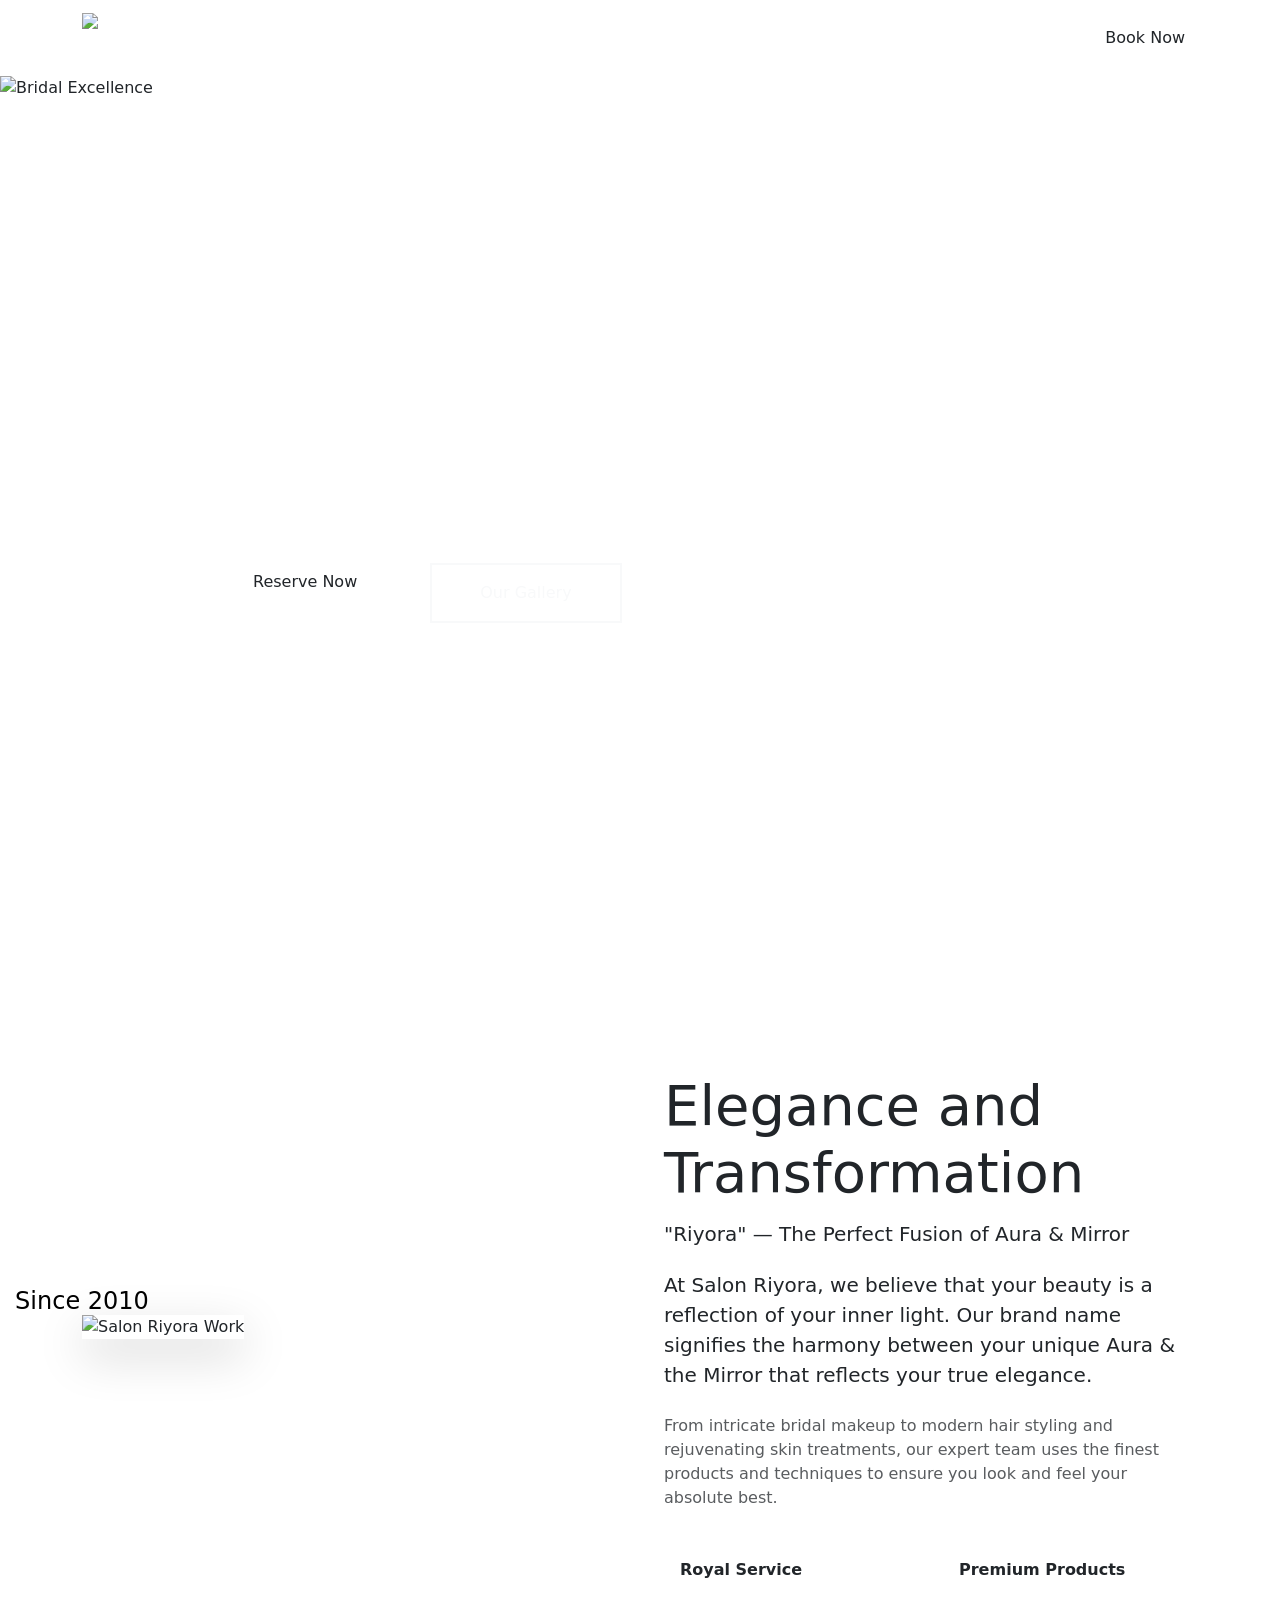
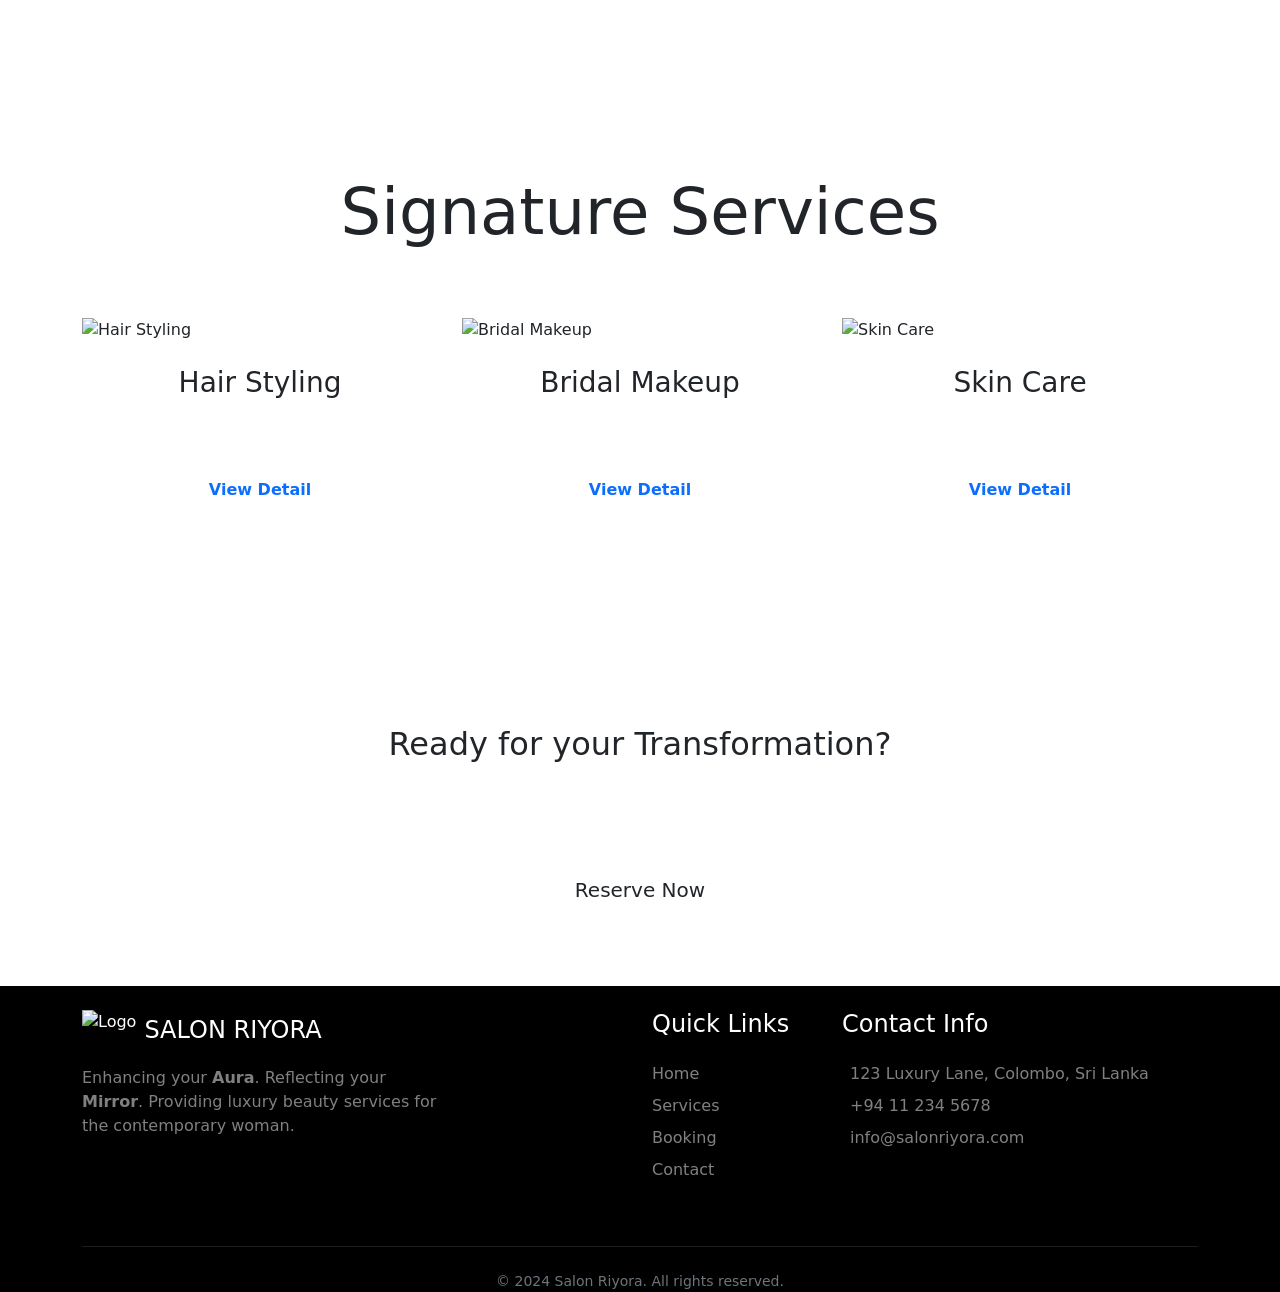
==== index.html @ 5cc39f6b "First commit" ====
<!DOCTYPE html>
<html lang="en">

<head>
    <meta charset="UTF-8">
    <meta name="viewport" content="width=device-width, initial-scale=1.0">
    <title>Salon Riyora | Elegance Meets Your Reflection</title>
    <meta name="description"
        content="Salon Riyora - Luxury beauty salon offering hair styling, bridal makeup, and skin care in a premium black and gold setting.">
    <!-- Bootstrap CSS -->
    <link href="https://cdn.jsdelivr.net/npm/bootstrap@5.3.0/dist/css/bootstrap.min.css" rel="stylesheet">
    <!-- Custom CSS -->
    <link rel="stylesheet" href="css/style.css">
    <!-- Font Awesome -->
    <link rel="stylesheet" href="https://cdnjs.cloudflare.com/ajax/libs/font-awesome/6.0.0/all.min.css">
</head>

<body>

    <!-- Navigation -->
    <nav class="navbar navbar-expand-lg navbar-dark sticky-top">
        <div class="container">
            <a class="navbar-brand d-flex align-items-center" href="index.html">
                <img src="C:\Users\sajan\OneDrive\Desktop\web site\images\logo.jpg" alt="Salon Riyora Logo" height="50" class="me-2">
                <span>SALON RIYORA</span>
            </a>
            <button class="navbar-toggler" type="button" data-bs-toggle="collapse" data-bs-target="#navbarNav">
                <span class="navbar-toggler-icon"></span>
            </button>
            <div class="collapse navbar-collapse" id="navbarNav">
                <ul class="navbar-nav ms-auto">
                    <li class="nav-item"><a class="nav-link active" href="index.html">Home</a></li>
                    <li class="nav-item"><a class="nav-link" href="services.html">Services</a></li>
                    <li class="nav-item"><a class="nav-link" href="booking.html">Booking</a></li>
                    <li class="nav-item"><a class="nav-link" href="contact.html">Contact</a></li>
                </ul>
                <a href="booking.html" class="btn btn-gold ms-lg-3">Book Now</a>
            </div>
        </div>
    </nav>

    <!-- Hero Carousel -->
    <div id="heroCarousel" class="carousel slide carousel-fade" data-bs-ride="carousel">
        <div class="carousel-inner">
            <!-- Slide 1: Bridal -->
            <div class="carousel-item active" style="height: 100vh;">
                <div class="hero-overlay"></div>
                <img src="https://images.unsplash.com/photo-1594463309539-71708849646b?auto=format&fit=crop&w=1600&q=80"
                    class="d-block w-100 h-100 object-fit-cover" alt="Bridal Excellence">
                <div class="carousel-caption d-flex align-items-center h-100">
                    <div class="container hero-content text-start">
                        <h1 class="hero-title">Salon Riyora</h1>
                        <p class="hero-subtitle">The Harmony of Aura & Mirror</p>
                        <p class="lead text-white-50 mb-5 text-uppercase" style="letter-spacing: 5px;">Exquisite Bridal
                            Transformation</p>
                        <div class="d-flex gap-4">
                            <a href="booking.html" class="btn btn-gold px-5">Reserve Now</a>
                            <a href="services.html" class="btn btn-outline-light px-5 py-3 border-2 rounded-0">Our
                                Gallery</a>
                        </div>
                    </div>
                </div>
            </div>
            <!-- Slide 2: Hair -->
            <div class="carousel-item" style="height: 100vh;">
                <div class="hero-overlay"></div>
                <img src="https://images.unsplash.com/photo-1560066984-138dadb4c035?auto=format&fit=crop&w=1600&q=80"
                    class="d-block w-100 h-100 object-fit-cover" alt="Luxury Hair Styling">
                <div class="carousel-caption d-flex align-items-center h-100">
                    <div class="container hero-content text-center">
                        <h2 class="display-3 text-gold mb-3">Reflecting Your Soul</h2>
                        <p class="lead text-white-50 mb-5">Sophisticated Hair Styling & Luxury Coloring</p>
                        <a href="services.html" class="btn btn-gold btn-lg rounded-0 px-5 mt-4">Discover More</a>
                    </div>
                </div>
            </div>
            <!-- Slide 3: Skin/Glow -->
            <div class="carousel-item" style="height: 100vh;">
                <div class="hero-overlay"></div>
                <img src="https://images.unsplash.com/photo-1512290923902-8a9f81dc236c?auto=format&fit=crop&w=1600&q=80"
                    class="d-block w-100 h-100 object-fit-cover" alt="Radiant Glow">
                <div class="carousel-caption d-flex align-items-center h-100">
                    <div class="container hero-content text-end">
                        <h2 class="display-3 text-gold mb-3">Your Aura, Refined</h2>
                        <p class="lead text-white-50 mb-5">Premium Skin Care & Rejuvenating Facials</p>
                        <a href="booking.html" class="btn btn-gold btn-lg rounded-0 px-5 mt-4">Book Your Glow</a>
                    </div>
                </div>
            </div>
        </div>
        <button class="carousel-control-prev" type="button" data-bs-target="#heroCarousel" data-bs-slide="prev">
            <span class="carousel-control-prev-icon" aria-hidden="true"></span>
            <span class="visually-hidden">Previous</span>
        </button>
        <button class="carousel-control-next" type="button" data-bs-target="#heroCarousel" data-bs-slide="next">
            <span class="carousel-control-next-icon" aria-hidden="true"></span>
            <span class="visually-hidden">Next</span>
        </button>
    </div>

    <!-- About Section - Beige Contrast -->
    <section class="py-5 bg-beige-section">
        <div class="container py-5">
            <div class="row align-items-center g-5">
                <div class="col-lg-6 reveal">
                    <div class="position-relative">
                        <img src="https://images.unsplash.com/photo-1522335789203-aabd1fc54bc9?auto=format&fit=crop&w=800&q=80"
                            alt="Salon Riyora Work" class="img-fluid shadow-lg">
                        <div
                            class="position-absolute bottom-0 start-0 bg-gold p-4 translate-middle-x d-none d-lg-block">
                            <h4 class="text-black mb-0">Since 2010</h4>
                        </div>
                    </div>
                </div>
                <div class="col-lg-6 reveal">
                    <h2 class="display-4 mb-3">Elegance and Transformation</h2>
                    <h5 class="text-gold mb-4 fw-light italic">"Riyora" — The Perfect Fusion of <strong>Aura</strong> &
                        <strong>Mirror</strong>
                    </h5>
                    <p class="lead mb-4">At Salon Riyora, we believe that your beauty is a reflection of your inner
                        light. Our brand name signifies the harmony between your unique <strong>Aura</strong> & the
                        <strong>Mirror</strong> that reflects your true elegance.
                    </p>
                    <p class="text-muted mb-5">From intricate bridal makeup to modern hair styling and rejuvenating skin
                        treatments, our expert team uses the finest products and techniques to ensure you look and feel
                        your absolute best.</p>
                    <div class="row g-4">
                        <div class="col-sm-6">
                            <div class="d-flex align-items-center">
                                <i class="fas fa-crown text-gold me-3 fa-2x"></i>
                                <span class="fw-bold">Royal Service</span>
                            </div>
                        </div>
                        <div class="col-sm-6">
                            <div class="d-flex align-items-center">
                                <i class="fas fa-gem text-gold me-3 fa-2x"></i>
                                <span class="fw-bold">Premium Products</span>
                            </div>
                        </div>
                    </div>
                </div>
            </div>
        </div>
    </section>

    <!-- Featured Services -->
    <section class="py-5 bg-luxury">
        <div class="container py-5">
            <div class="text-center mb-5 reveal">
                <h2 class="display-3">Signature Services</h2>
                <div class="mx-auto mt-3" style="width: 120px; height: 2px; background: var(--gold);"></div>
            </div>
            <div class="row g-4">
                <div class="col-md-4 reveal">
                    <div class="service-card">
                        <div class="card-img-wrapper">
                            <img src="https://images.unsplash.com/photo-1562322140-8baeececf3df?auto=format&fit=crop&w=800&q=80"
                                alt="Hair Styling">
                        </div>
                        <div class="p-4 text-center">
                            <h3>Hair Styling</h3>
                            <p class="text-white-50">Expert cuts, colors, and styling for every occasion.</p>
                            <a href="services.html" class="btn btn-link text-gold text-decoration-none fw-bold">View
                                Detail</a>
                        </div>
                    </div>
                </div>
                <!-- Bridal Makeup -->
                <div class="col-md-4 reveal" style="transition-delay: 0.2s;">
                    <div class="service-card">
                        <div class="card-img-wrapper">
                            <img src="https://images.unsplash.com/photo-1487412720507-e7ab37603c6f?auto=format&fit=crop&w=800&q=80"
                                alt="Bridal Makeup">
                        </div>
                        <div class="p-4 text-center">
                            <h3>Bridal Makeup</h3>
                            <p class="text-white-50">Complete bridal glow-ups for your special day.</p>
                            <a href="services.html" class="btn btn-link text-gold text-decoration-none fw-bold">View
                                Detail</a>
                        </div>
                    </div>
                </div>
                <!-- Skin Care -->
                <div class="col-md-4 reveal" style="transition-delay: 0.4s;">
                    <div class="service-card">
                        <div class="card-img-wrapper">
                            <img src="https://images.unsplash.com/photo-1570172619644-dfd03ed5d881?auto=format&fit=crop&w=800&q=80"
                                alt="Skin Care">
                        </div>
                        <div class="p-4 text-center">
                            <h3>Skin Care</h3>
                            <p class="text-white-50">Advanced treatments for a radiant and healthy glow.</p>
                            <a href="services.html" class="btn btn-link text-gold text-decoration-none fw-bold">View
                                Detail</a>
                        </div>
                    </div>
                </div>
            </div>
        </div>
    </section>

    <!-- CTA Section -->
    <section class="py-5 text-center bg-luxury">
        <div class="container py-5 reveal">
            <h2 class="mb-4">Ready for your Transformation?</h2>
            <p class="lead text-white-50 mb-5">Book your appointment today and experience the luxury of Salon Riyora.
            </p>
            <a href="booking.html" class="btn btn-gold btn-lg">Reserve Now</a>
        </div>
    </section>

    <!-- Footer -->
    <footer class="bg-black text-white">
        <div class="container">
            <div class="row gy-4">
                <div class="col-lg-4">
                    <a class="navbar-brand d-flex align-items-center mb-3" href="index.html">
                        <img src="images/logo.png" alt="Logo" height="40" class="me-2">
                        <span class="fs-4">SALON RIYORA</span>
                    </a>
                    <p class="text-white-50">Enhancing your <strong>Aura</strong>. Reflecting your
                        <strong>Mirror</strong>. Providing luxury beauty services for the contemporary woman.</p>
                    <div class="d-flex mt-4">
                        <a href="#" class="footer-social-link text-gold"><i class="fab fa-facebook-f"></i></a>
                        <a href="#" class="footer-social-link text-gold"><i class="fab fa-instagram"></i></a>
                        <a href="#" class="footer-social-link text-gold"><i class="fab fa-tiktok"></i></a>
                    </div>
                </div>
                <div class="col-lg-2 ms-lg-auto">
                    <h4 class="mb-4">Quick Links</h4>
                    <ul class="list-unstyled">
                        <li class="mb-2"><a href="index.html" class="text-white-50 text-decoration-none">Home</a></li>
                        <li class="mb-2"><a href="services.html" class="text-white-50 text-decoration-none">Services</a>
                        </li>
                        <li class="mb-2"><a href="booking.html" class="text-white-50 text-decoration-none">Booking</a>
                        </li>
                        <li class="mb-2"><a href="contact.html" class="text-white-50 text-decoration-none">Contact</a>
                        </li>
                    </ul>
                </div>
                <div class="col-lg-4">
                    <h4 class="mb-4">Contact Info</h4>
                    <p class="text-white-50 mb-2"><i class="fas fa-map-marker-alt text-gold me-2"></i> 123 Luxury Lane,
                        Colombo, Sri Lanka</p>
                    <p class="text-white-50 mb-2"><i class="fas fa-phone text-gold me-2"></i> +94 11 234 5678</p>
                    <p class="text-white-50 mb-0"><i class="fas fa-envelope text-gold me-2"></i> info@salonriyora.com
                    </p>
                </div>
            </div>
            <hr class="mt-5 mb-4 border-secondary opacity-25">
            <p class="text-center text-secondary small mb-0">&copy; 2024 Salon Riyora. All rights reserved.</p>
        </div>
    </footer>

    <!-- Bootstrap JS -->
    <script src="https://cdn.jsdelivr.net/npm/bootstrap@5.3.0/dist/js/bootstrap.bundle.min.js"></script>
    <!-- Custom JS -->
    <script src="js/script.js"></script>
</body>

</html>
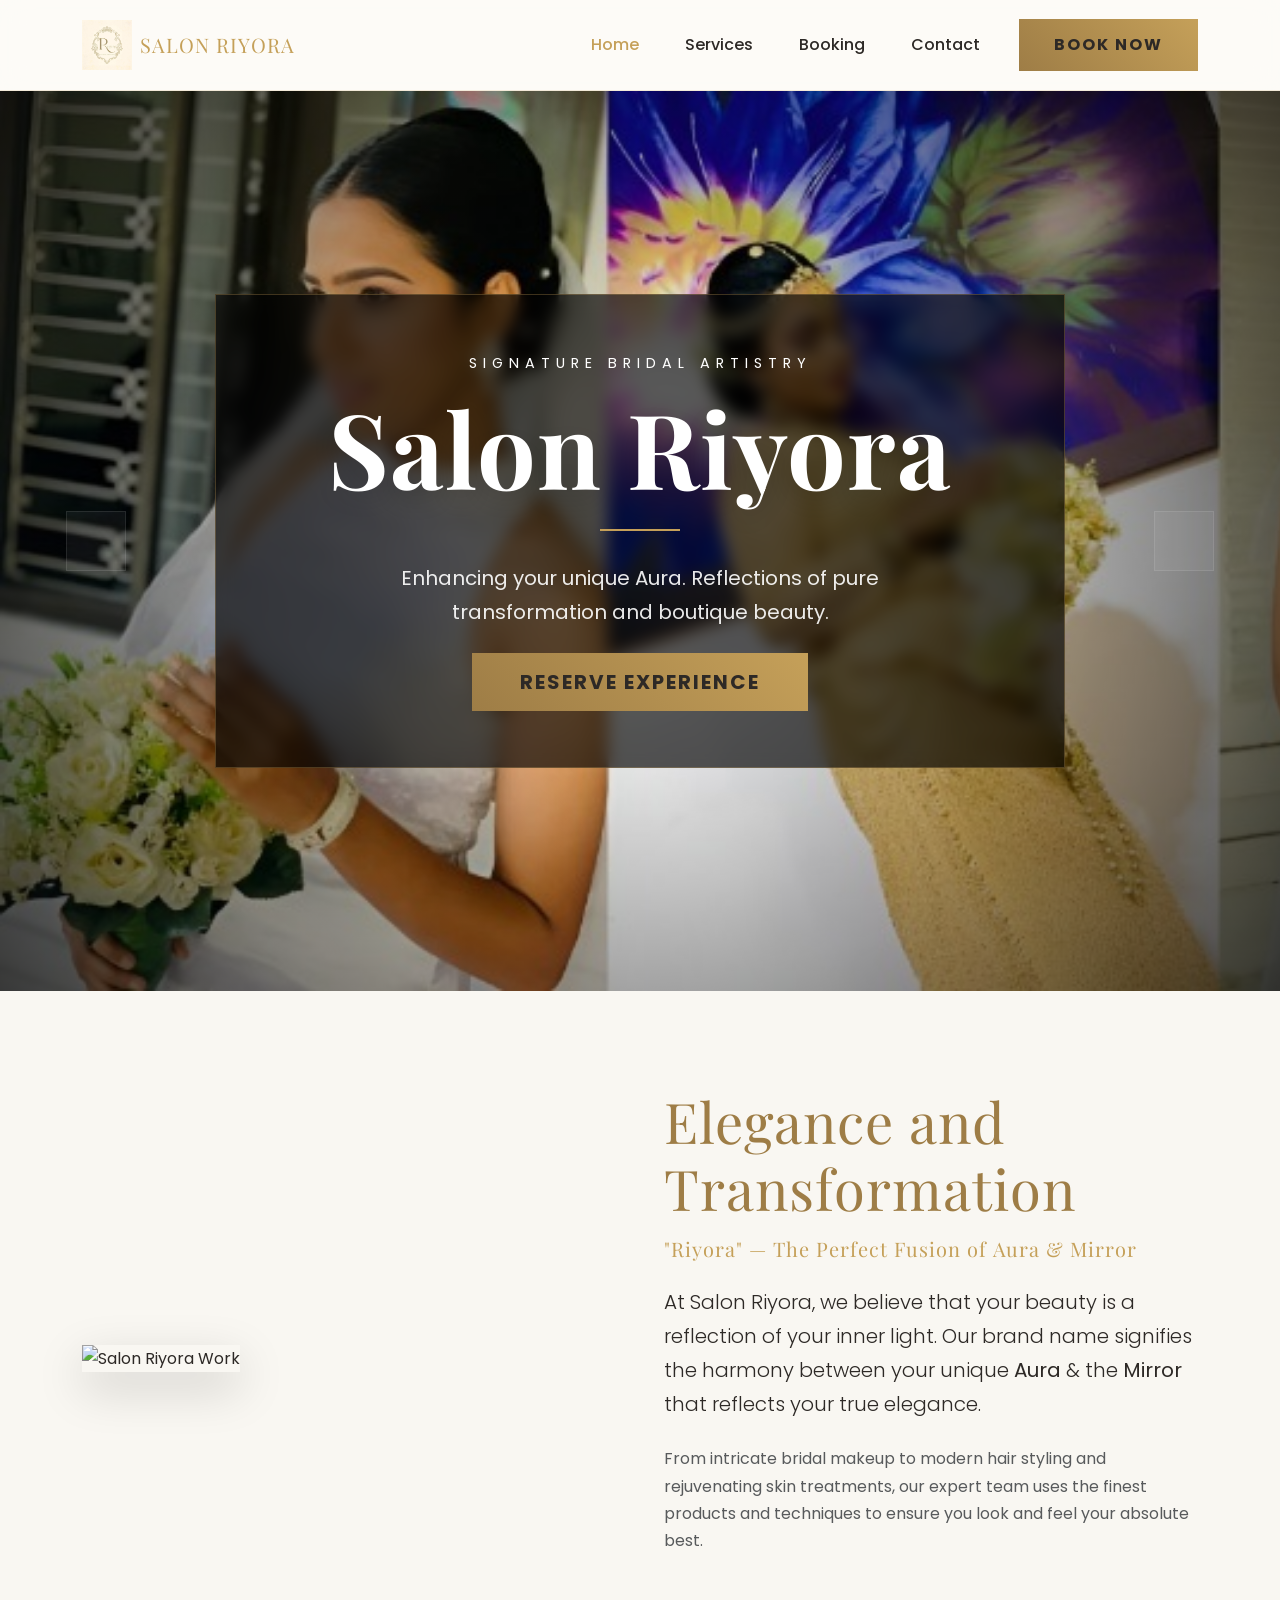
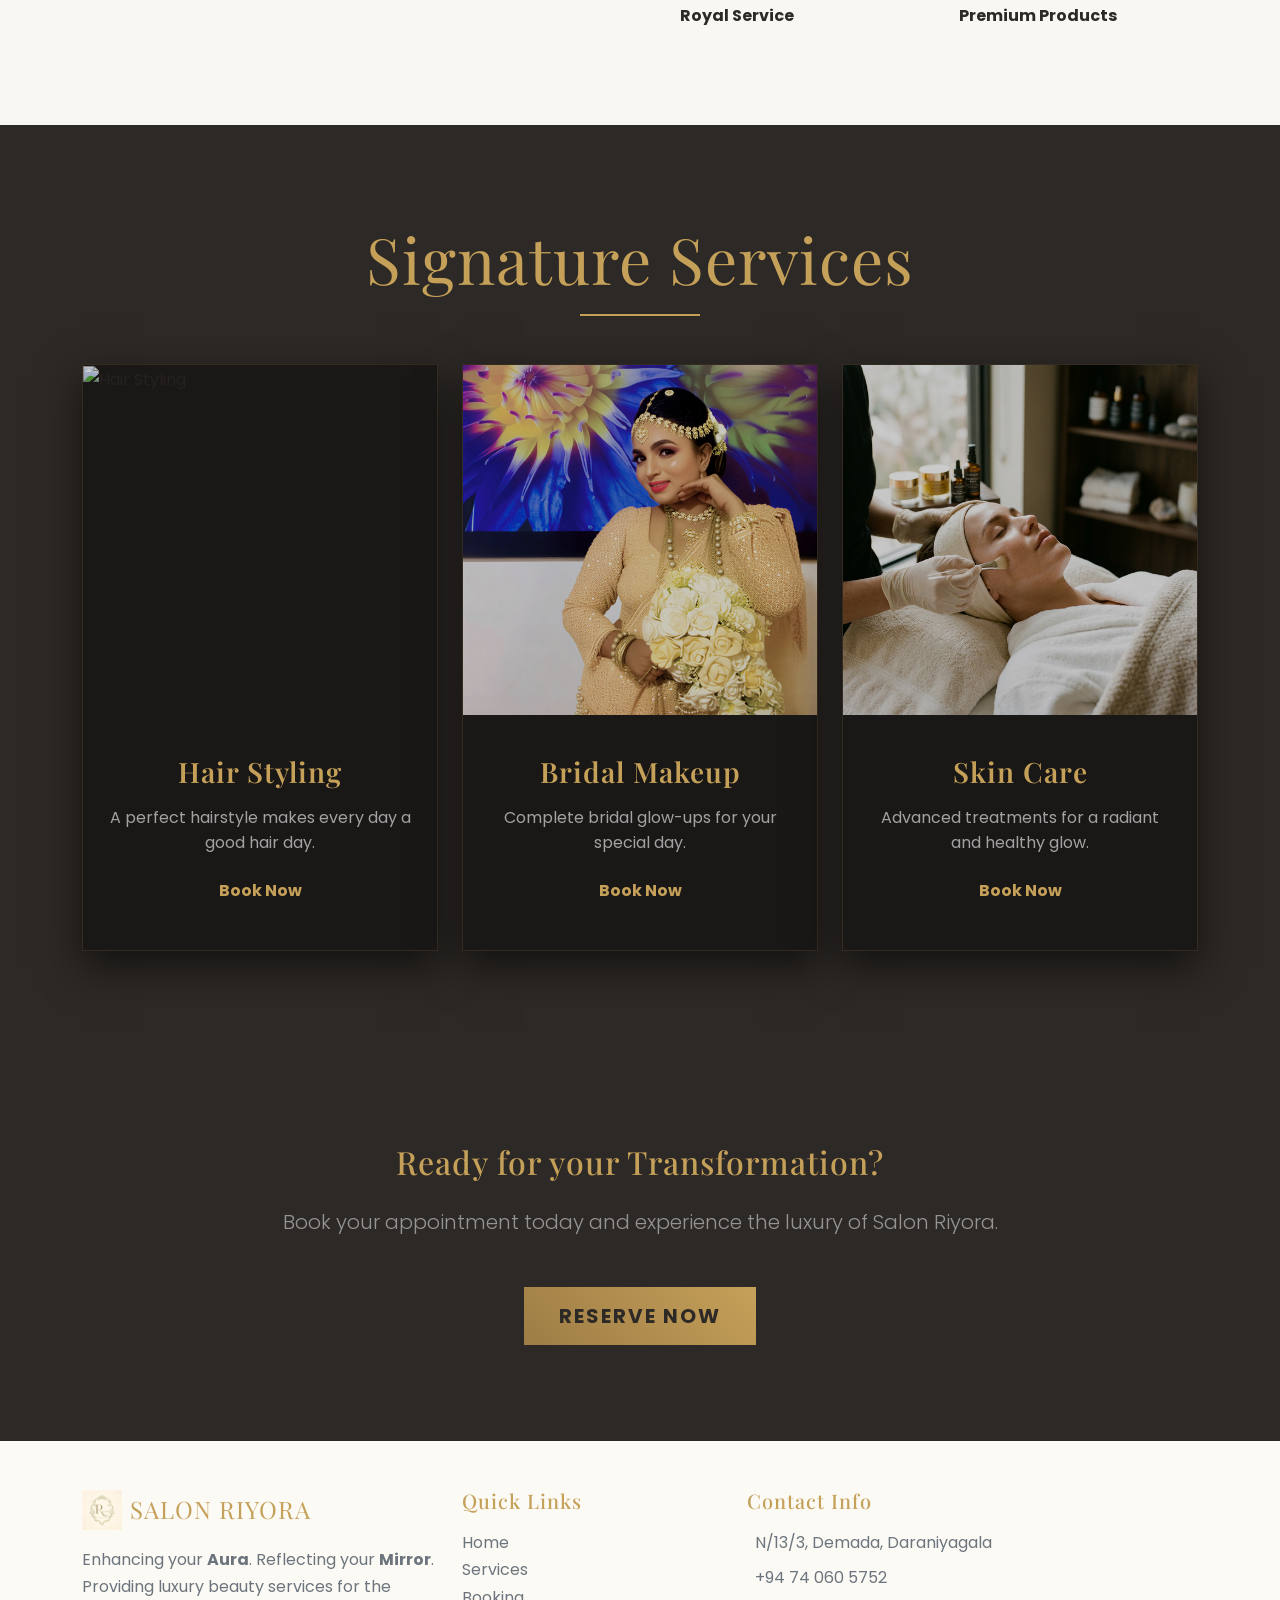
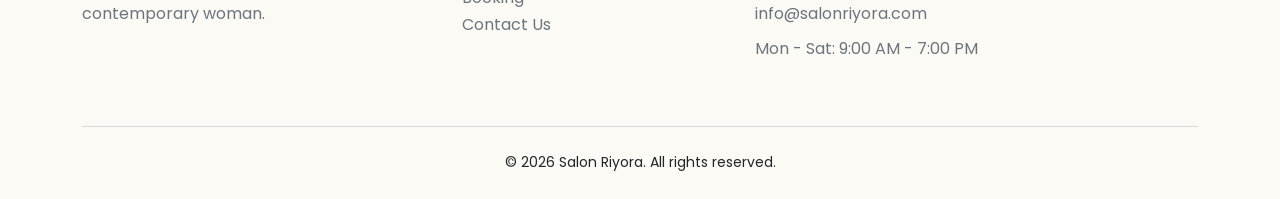
==== commit 5246212a: "update website" ====
--- a/index.html
+++ b/index.html
@@ -18,10 +18,10 @@
 <body>
 
     <!-- Navigation -->
-    <nav class="navbar navbar-expand-lg navbar-dark sticky-top">
+    <nav class="navbar navbar-expand-lg navbar-light sticky-top">
         <div class="container">
             <a class="navbar-brand d-flex align-items-center" href="index.html">
-                <img src="C:\Users\sajan\OneDrive\Desktop\web site\images\logo.jpg" alt="Salon Riyora Logo" height="50" class="me-2">
+                <img src="images/logo.jpg" alt="Salon Riyora Logo" height="50" class="me-2">
                 <span>SALON RIYORA</span>
             </a>
             <button class="navbar-toggler" type="button" data-bs-toggle="collapse" data-bs-target="#navbarNav">
@@ -39,64 +39,73 @@
         </div>
     </nav>
 
-    <!-- Hero Carousel -->
-    <div id="heroCarousel" class="carousel slide carousel-fade" data-bs-ride="carousel">
-        <div class="carousel-inner">
-            <!-- Slide 1: Bridal -->
-            <div class="carousel-item active" style="height: 100vh;">
-                <div class="hero-overlay"></div>
-                <img src="https://images.unsplash.com/photo-1594463309539-71708849646b?auto=format&fit=crop&w=1600&q=80"
-                    class="d-block w-100 h-100 object-fit-cover" alt="Bridal Excellence">
-                <div class="carousel-caption d-flex align-items-center h-100">
-                    <div class="container hero-content text-start">
-                        <h1 class="hero-title">Salon Riyora</h1>
-                        <p class="hero-subtitle">The Harmony of Aura & Mirror</p>
-                        <p class="lead text-white-50 mb-5 text-uppercase" style="letter-spacing: 5px;">Exquisite Bridal
-                            Transformation</p>
-                        <div class="d-flex gap-4">
-                            <a href="booking.html" class="btn btn-gold px-5">Reserve Now</a>
-                            <a href="services.html" class="btn btn-outline-light px-5 py-3 border-2 rounded-0">Our
-                                Gallery</a>
-                        </div>
-                    </div>
-                </div>
-            </div>
-            <!-- Slide 2: Hair -->
-            <div class="carousel-item" style="height: 100vh;">
-                <div class="hero-overlay"></div>
-                <img src="https://images.unsplash.com/photo-1560066984-138dadb4c035?auto=format&fit=crop&w=1600&q=80"
-                    class="d-block w-100 h-100 object-fit-cover" alt="Luxury Hair Styling">
-                <div class="carousel-caption d-flex align-items-center h-100">
-                    <div class="container hero-content text-center">
-                        <h2 class="display-3 text-gold mb-3">Reflecting Your Soul</h2>
-                        <p class="lead text-white-50 mb-5">Sophisticated Hair Styling & Luxury Coloring</p>
-                        <a href="services.html" class="btn btn-gold btn-lg rounded-0 px-5 mt-4">Discover More</a>
-                    </div>
-                </div>
-            </div>
-            <!-- Slide 3: Skin/Glow -->
-            <div class="carousel-item" style="height: 100vh;">
-                <div class="hero-overlay"></div>
-                <img src="https://images.unsplash.com/photo-1512290923902-8a9f81dc236c?auto=format&fit=crop&w=1600&q=80"
-                    class="d-block w-100 h-100 object-fit-cover" alt="Radiant Glow">
-                <div class="carousel-caption d-flex align-items-center h-100">
-                    <div class="container hero-content text-end">
-                        <h2 class="display-3 text-gold mb-3">Your Aura, Refined</h2>
-                        <p class="lead text-white-50 mb-5">Premium Skin Care & Rejuvenating Facials</p>
-                        <a href="booking.html" class="btn btn-gold btn-lg rounded-0 px-5 mt-4">Book Your Glow</a>
-                    </div>
-                </div>
-            </div>
-        </div>
-        <button class="carousel-control-prev" type="button" data-bs-target="#heroCarousel" data-bs-slide="prev">
-            <span class="carousel-control-prev-icon" aria-hidden="true"></span>
-            <span class="visually-hidden">Previous</span>
-        </button>
-        <button class="carousel-control-next" type="button" data-bs-target="#heroCarousel" data-bs-slide="next">
-            <span class="carousel-control-next-icon" aria-hidden="true"></span>
-            <span class="visually-hidden">Next</span>
-        </button>
-    </div>
+    <!-- Editorial Luxury Hero Selection -->
+    <header class="hero-section overflow-hidden">
+        <div id="heroCarousel" class="carousel slide carousel-fade" data-bs-ride="carousel" data-bs-interval="7000">
+            <div class="carousel-inner">
+                <!-- Slide 1: Bridal Excellence -->
+                <div class="carousel-item active" style="height: 100vh;">
+                    <div class="header-vignette"></div>
+                    <img src="images/user_hero_bridal.jpg"
+                        class="d-block w-100 h-100 object-fit-cover hero-slide-1 ken-burns" alt="Bridal Excellence">
+                    <div class="carousel-caption d-flex align-items-center justify-content-center h-100 pb-0">
+                        <div class="hero-editorial-card text-center">
+                            <p class="hero-tagline">Signature Bridal Artistry</p>
+                            <h1 class="hero-display-title">Salon Riyora</h1>
+                            <div class="hero-divider"></div>
+                            <p class="hero-description mx-auto">Enhancing your unique Aura. Reflections of pure
+                                transformation and boutique beauty.</p>
+                            <div class="hero-cta-group mt-4">
+                                <a href="booking.html" class="btn btn-gold btn-lg rounded-0 px-5">Reserve Experience</a>
+                            </div>
+                        </div>
+                    </div>
+                </div>
+
+                <!-- Slide 2: Exquisite Elegance -->
+                <div class="carousel-item" style="height: 100vh;">
+                    <div class="header-vignette"></div>
+                    <img src="images/user_hero_bridal.jpg"
+                        class="d-block w-100 h-100 object-fit-cover hero-slide-2 ken-burns" alt="Elegant Bridal Look">
+                    <div class="carousel-caption d-flex align-items-center justify-content-center h-100 pb-0">
+                        <div class="hero-editorial-card text-center">
+                            <p class="hero-tagline">Exquisite Elegance</p>
+                            <h2 class="hero-display-title">Your Aura</h2>
+                            <div class="hero-divider"></div>
+                            <p class="hero-description mx-auto">Discover the perfect harmony between your inner glow and
+                                outer reflection.</p>
+                            <a href="services.html" class="btn btn-gold btn-lg rounded-0 px-5 mt-4">Explore Services</a>
+                        </div>
+                    </div>
+                </div>
+
+                <!-- Slide 3: Pure Radiance -->
+                <div class="carousel-item" style="height: 100vh;">
+                    <div class="header-vignette"></div>
+                    <img src="images/user_hero_bridal.jpg"
+                        class="d-block w-100 h-100 object-fit-cover hero-slide-3 ken-burns" alt="Luxury Bridal Glow">
+                    <div class="carousel-caption d-flex align-items-center justify-content-center h-100 pb-0">
+                        <div class="hero-editorial-card text-center">
+                            <p class="hero-tagline">Pure Radiance</p>
+                            <h2 class="hero-display-title">The Mirror</h2>
+                            <div class="hero-divider"></div>
+                            <p class="hero-description mx-auto">Indulge in our signature transformations designed to
+                                reveal your natural radiance.</p>
+                            <a href="booking.html" class="btn btn-gold btn-lg rounded-0 px-5 mt-4">Book Now</a>
+                        </div>
+                    </div>
+                </div>
+            </div>
+
+            <!-- Sleek Dynamic Controls -->
+            <button class="carousel-control-prev" type="button" data-bs-target="#heroCarousel" data-bs-slide="prev">
+                <span class="carousel-arrow"><i class="fas fa-long-arrow-alt-left"></i></span>
+            </button>
+            <button class="carousel-control-next" type="button" data-bs-target="#heroCarousel" data-bs-slide="next">
+                <span class="carousel-arrow"><i class="fas fa-long-arrow-alt-right"></i></span>
+            </button>
+        </div>
+    </header>
 
     <!-- About Section - Beige Contrast -->
     <section class="py-5 bg-beige-section">
@@ -108,7 +117,6 @@
                             alt="Salon Riyora Work" class="img-fluid shadow-lg">
                         <div
                             class="position-absolute bottom-0 start-0 bg-gold p-4 translate-middle-x d-none d-lg-block">
-                            <h4 class="text-black mb-0">Since 2010</h4>
                         </div>
                     </div>
                 </div>
@@ -159,9 +167,9 @@
                         </div>
                         <div class="p-4 text-center">
                             <h3>Hair Styling</h3>
-                            <p class="text-white-50">Expert cuts, colors, and styling for every occasion.</p>
-                            <a href="services.html" class="btn btn-link text-gold text-decoration-none fw-bold">View
-                                Detail</a>
+                            <p class="text-white-50">A perfect hairstyle makes every day a good hair day.</p>
+                            <a href="booking.html?service=hair"
+                                class="btn btn-link text-gold text-decoration-none fw-bold">Book Now</a>
                         </div>
                     </div>
                 </div>
@@ -169,14 +177,13 @@
                 <div class="col-md-4 reveal" style="transition-delay: 0.2s;">
                     <div class="service-card">
                         <div class="card-img-wrapper">
-                            <img src="https://images.unsplash.com/photo-1487412720507-e7ab37603c6f?auto=format&fit=crop&w=800&q=80"
-                                alt="Bridal Makeup">
+                            <img src="images/Bridalmakeup.jpg" alt="Bridal Makeup">
                         </div>
                         <div class="p-4 text-center">
                             <h3>Bridal Makeup</h3>
                             <p class="text-white-50">Complete bridal glow-ups for your special day.</p>
-                            <a href="services.html" class="btn btn-link text-gold text-decoration-none fw-bold">View
-                                Detail</a>
+                            <a href="booking.html?service=bridal"
+                                class="btn btn-link text-gold text-decoration-none fw-bold">Book Now</a>
                         </div>
                     </div>
                 </div>
@@ -184,18 +191,20 @@
                 <div class="col-md-4 reveal" style="transition-delay: 0.4s;">
                     <div class="service-card">
                         <div class="card-img-wrapper">
-                            <img src="https://images.unsplash.com/photo-1570172619644-dfd03ed5d881?auto=format&fit=crop&w=800&q=80"
-                                alt="Skin Care">
+                            <img src="images/Skin Treatment.png" alt="Skin Care">
                         </div>
                         <div class="p-4 text-center">
                             <h3>Skin Care</h3>
                             <p class="text-white-50">Advanced treatments for a radiant and healthy glow.</p>
-                            <a href="services.html" class="btn btn-link text-gold text-decoration-none fw-bold">View
-                                Detail</a>
-                        </div>
-                    </div>
-                </div>
-            </div>
+                            <a href="booking.html?service=skin"
+                                class="btn btn-link text-gold text-decoration-none fw-bold">Book Now</a>
+                        </div>
+                    </div>
+                </div>
+            </div>
+        </div>
+        </div>
+        </div>
         </div>
     </section>
 
@@ -210,45 +219,45 @@
     </section>
 
     <!-- Footer -->
-    <footer class="bg-black text-white">
+    <footer class="pt-5 pb-4">
         <div class="container">
             <div class="row gy-4">
                 <div class="col-lg-4">
                     <a class="navbar-brand d-flex align-items-center mb-3" href="index.html">
-                        <img src="images/logo.png" alt="Logo" height="40" class="me-2">
+                        <img src="images/logo.jpg" alt="Logo" height="40" class="me-2">
                         <span class="fs-4">SALON RIYORA</span>
                     </a>
-                    <p class="text-white-50">Enhancing your <strong>Aura</strong>. Reflecting your
-                        <strong>Mirror</strong>. Providing luxury beauty services for the contemporary woman.</p>
+                    <p class="text-secondary">Enhancing your <strong>Aura</strong>. Reflecting your
+                        <strong>Mirror</strong>. Providing luxury beauty services for the contemporary woman.
+                    </p>
                     <div class="d-flex mt-4">
                         <a href="#" class="footer-social-link text-gold"><i class="fab fa-facebook-f"></i></a>
                         <a href="#" class="footer-social-link text-gold"><i class="fab fa-instagram"></i></a>
                         <a href="#" class="footer-social-link text-gold"><i class="fab fa-tiktok"></i></a>
                     </div>
                 </div>
-                <div class="col-lg-2 ms-lg-auto">
-                    <h4 class="mb-4">Quick Links</h4>
-                    <ul class="list-unstyled">
-                        <li class="mb-2"><a href="index.html" class="text-white-50 text-decoration-none">Home</a></li>
-                        <li class="mb-2"><a href="services.html" class="text-white-50 text-decoration-none">Services</a>
-                        </li>
-                        <li class="mb-2"><a href="booking.html" class="text-white-50 text-decoration-none">Booking</a>
-                        </li>
-                        <li class="mb-2"><a href="contact.html" class="text-white-50 text-decoration-none">Contact</a>
-                        </li>
+                <div class="col-lg-3">
+                    <h5 class="text-gold mb-3">Quick Links</h5>
+                    <ul class="list-unstyled footer-links">
+                        <li><a href="index.html" class="text-secondary text-decoration-none">Home</a></li>
+                        <li><a href="services.html" class="text-secondary text-decoration-none">Services</a></li>
+                        <li><a href="booking.html" class="text-secondary text-decoration-none">Booking</a></li>
+                        <li><a href="contact.html" class="text-secondary text-decoration-none">Contact Us</a></li>
                     </ul>
                 </div>
                 <div class="col-lg-4">
-                    <h4 class="mb-4">Contact Info</h4>
-                    <p class="text-white-50 mb-2"><i class="fas fa-map-marker-alt text-gold me-2"></i> 123 Luxury Lane,
-                        Colombo, Sri Lanka</p>
-                    <p class="text-white-50 mb-2"><i class="fas fa-phone text-gold me-2"></i> +94 11 234 5678</p>
-                    <p class="text-white-50 mb-0"><i class="fas fa-envelope text-gold me-2"></i> info@salonriyora.com
-                    </p>
+                    <h5 class="text-gold mb-3">Contact Info</h5>
+                    <ul class="list-unstyled footer-contact text-secondary">
+                        <li class="mb-2"><i class="fas fa-map-marker-alt me-2 text-gold"></i> N/13/3, Demada,
+                            Daraniyagala</li>
+                        <li class="mb-2"><i class="fas fa-phone me-2 text-gold"></i> +94 74 060 5752</li>
+                        <li class="mb-2"><i class="fas fa-envelope me-2 text-gold"></i> info@salonriyora.com</li>
+                        <li class="mb-2"><i class="fas fa-clock me-2 text-gold"></i> Mon - Sat: 9:00 AM - 7:00 PM</li>
+                    </ul>
                 </div>
             </div>
             <hr class="mt-5 mb-4 border-secondary opacity-25">
-            <p class="text-center text-secondary small mb-0">&copy; 2024 Salon Riyora. All rights reserved.</p>
+            <p class="text-center text-dark small mb-0">&copy; 2026 Salon Riyora. All rights reserved.</p>
         </div>
     </footer>
 
--- a/css/style.css
+++ b/css/style.css
@@ -0,0 +1,415 @@
+@import url('https://fonts.googleapis.com/css2?family=Playfair+Display:ital,wght@0,400..900;1,400..900&family=Poppins:wght@300;400;600&display=swap');
+
+:root {
+    --gold: #C5A059;
+    /* Premium Champagne Rose Gold */
+    --gold-rgb: 197, 160, 89;
+    --dark-gold: #9E7D46;
+    --black: #2D2926;
+    /* Deep Bronze/Charcoal for text */
+    --dark-grey: #6D6863;
+    --deep-grey: #FFFFFF;
+    /* Pure White for cards in light theme */
+    --beige: #F9F7F2;
+    /* Creamy White background from logo */
+    --light-bg: #FCFAF5;
+    /* Softer, creamier background */
+    --soft-gold: #DBCFB0;
+    --white: #FFFFFF;
+    --glass: rgba(255, 255, 255, 0.85);
+    /* Light Frosted Glass */
+    --glass-border: rgba(197, 160, 89, 0.2);
+    --shadow: 0 15px 45px rgba(197, 160, 89, 0.08);
+    --dark-black: #1A1817;
+}
+
+body {
+    background-color: var(--light-bg);
+    color: var(--black);
+    font-family: 'Poppins', sans-serif;
+    margin: 0;
+    overflow-x: hidden;
+    line-height: 1.7;
+}
+
+h1,
+h2,
+h3,
+h4,
+h5,
+.navbar-brand {
+    font-family: 'Playfair Display', serif;
+    color: var(--gold);
+    letter-spacing: 1px;
+}
+
+.bg-luxury {
+    background-color: var(--black);
+}
+
+.bg-beige-section {
+    background-color: var(--beige);
+    color: var(--black);
+}
+
+.bg-beige-section h2,
+.bg-beige-section h3 {
+    color: var(--dark-gold);
+}
+
+.text-gold {
+    color: var(--gold) !important;
+}
+
+.btn-gold {
+    background: linear-gradient(45deg, var(--dark-gold), var(--gold));
+    color: var(--black);
+    border: none;
+    padding: 14px 35px;
+    font-weight: 700;
+    transition: all 0.4s cubic-bezier(0.175, 0.885, 0.32, 1.275);
+    text-transform: uppercase;
+    letter-spacing: 2px;
+    border-radius: 0;
+    position: relative;
+    overflow: hidden;
+}
+
+.btn-gold::before {
+    content: '';
+    position: absolute;
+    top: 50%;
+    left: 50%;
+    width: 300%;
+    height: 300%;
+    background: rgba(255, 255, 255, 0.2);
+    transition: all 0.6s ease;
+    transform: translate(-50%, -50%) rotate(45deg) scale(0);
+}
+
+.btn-gold:hover::before {
+    transform: translate(-50%, -50%) rotate(45deg) scale(1);
+}
+
+.btn-gold:hover {
+    color: var(--white);
+    transform: translateY(-5px);
+    box-shadow: 0 15px 30px rgba(197, 160, 89, 0.3);
+}
+
+.max-w-400 {
+    max-width: 450px;
+    line-height: 1.8;
+    color: rgba(45, 41, 38, 0.7);
+}
+
+/* Navbar with Frosted Glassmorphism */
+.navbar {
+    background-color: rgba(253, 252, 248, 0.8) !important;
+    backdrop-filter: blur(15px);
+    -webkit-backdrop-filter: blur(15px);
+    border-bottom: 1px solid var(--glass-border);
+    padding: 15px 0;
+    transition: all 0.4s ease;
+}
+
+.navbar.scrolled {
+    padding: 10px 0;
+    background-color: var(--white) !important;
+    box-shadow: 0 5px 20px rgba(0, 0, 0, 0.05);
+}
+
+.nav-link {
+    color: var(--black) !important;
+    font-weight: 500;
+    margin: 0 15px;
+    transition: all 0.3s ease;
+    position: relative;
+}
+
+.nav-link::after {
+    content: '';
+    position: absolute;
+    bottom: -5px;
+    left: 0;
+    width: 0;
+    height: 1px;
+    background: var(--gold);
+    transition: width 0.3s ease;
+}
+
+.nav-link:hover::after {
+    width: 100%;
+}
+
+.nav-link:hover,
+.nav-link.active {
+    color: var(--gold) !important;
+}
+
+/* Hero Section Refinement */
+.hero-section {
+    height: 100vh;
+    display: flex;
+    align-items: center;
+    justify-content: center;
+    text-align: center;
+    position: relative;
+}
+
+.hero-overlay {
+    position: absolute;
+    top: 0;
+    left: 0;
+    width: 100%;
+    height: 100%;
+    background: linear-gradient(to right, rgba(252, 250, 245, 0.9) 30%, transparent 100%);
+    z-index: 1;
+    pointer-events: none;
+    /* Allow clicks to pass through to the form */
+}
+
+.hero-content {
+    z-index: 5;
+    position: relative;
+    /* Ensure z-index applies */
+}
+
+.hero-title {
+    font-size: clamp(3rem, 8vw, 5.5rem);
+    font-family: 'Playfair Display', serif;
+    font-weight: 700;
+    line-height: 1.1;
+    margin-bottom: 20px;
+    color: var(--black);
+    position: relative;
+    letter-spacing: -1px;
+}
+
+.header-vignette {
+    position: absolute;
+    top: 0;
+    left: 0;
+    width: 100%;
+    height: 100%;
+    background: radial-gradient(circle, transparent 20%, rgba(0, 0, 0, 0.75) 100%);
+    /* Stronger vignette for clarity */
+    z-index: 1;
+}
+
+.hero-editorial-card {
+    background: rgba(0, 0, 0, 0.65);
+    /* Darkened for better text clarity */
+    padding: 3.5rem;
+    width: 100%;
+    max-width: 850px;
+    z-index: 10;
+    position: relative;
+    border: 1px solid rgba(197, 160, 89, 0.3);
+    /* Added subtle gold border */
+    backdrop-filter: blur(8px);
+    /* Glassmorphism for depth */
+}
+
+.hero-tagline {
+    font-family: 'Poppins', sans-serif;
+    text-transform: uppercase;
+    letter-spacing: 6px;
+    font-size: 0.9rem;
+    color: var(--white);
+    margin-bottom: 20px;
+}
+
+.hero-display-title {
+    font-family: 'Playfair Display', serif;
+    font-size: clamp(3.5rem, 10vw, 6.5rem);
+    color: var(--white);
+    font-weight: 700;
+    line-height: 1;
+    text-shadow: 0 10px 30px rgba(0, 0, 0, 0.2);
+}
+
+.hero-divider {
+    width: 80px;
+    height: 2px;
+    background: var(--gold);
+    margin: 30px auto;
+}
+
+.hero-description {
+    font-size: 1.25rem;
+    max-width: 600px;
+    color: rgba(255, 255, 255, 0.9);
+    margin-bottom: 0;
+}
+
+.carousel-arrow {
+    width: 60px;
+    height: 60px;
+    background: rgba(255, 255, 255, 0.1);
+    backdrop-filter: blur(10px);
+    border: 1px solid rgba(255, 255, 255, 0.2);
+    display: flex;
+    align-items: center;
+    justify-content: center;
+    color: var(--white);
+    font-size: 1.5rem;
+    transition: all 0.3s ease;
+}
+
+.carousel-arrow:hover {
+    background: var(--gold);
+    border-color: var(--gold);
+}
+
+.ken-burns {
+    animation: editorialZoom 20s ease infinite alternate;
+}
+
+@keyframes editorialZoom {
+    from {
+        transform: scale(1);
+    }
+
+    to {
+        transform: scale(1.05);
+    }
+}
+
+/* Specific Positions for User Bridal Collage (Adjusted for 3 Slides) */
+.hero-slide-1 {
+    object-position: 0% 50%;
+    /* Focus on leftmost bridal look */
+}
+
+.hero-slide-2 {
+    object-position: 50% 50%;
+    /* Focus on center bridal looks */
+}
+
+.hero-slide-3 {
+    object-position: 100% 50%;
+    /* Focus on rightmost bridal look */
+}
+
+/* Ensure captions only show for active slide to prevent overlap */
+.carousel-item:not(.active) .carousel-caption {
+    display: none !important;
+}
+
+/* Animations */
+.reveal {
+    opacity: 0;
+    transform: translateY(30px);
+    transition: all 0.8s ease;
+}
+
+.reveal.active {
+    opacity: 1;
+    transform: translateY(0);
+}
+
+/* Service Card Styles (Premium Dark Theme) */
+.service-card {
+    background: var(--dark-black) !important;
+    border: 1px solid rgba(197, 160, 89, 0.15) !important;
+    transition: all 0.5s cubic-bezier(0.4, 0, 0.2, 1);
+    height: 100%;
+    overflow: hidden;
+    position: relative;
+    box-shadow: 0 15px 40px rgba(0, 0, 0, 0.6);
+}
+
+.card-img-wrapper {
+    overflow: hidden;
+    position: relative;
+    height: 350px;
+}
+
+.service-card img {
+    height: 100%;
+    width: 100%;
+    object-fit: cover;
+    transition: all 1s ease;
+    filter: brightness(0.8);
+}
+
+.service-card:hover img {
+    transform: scale(1.1);
+    filter: brightness(1);
+}
+
+.service-card .p-4 {
+    background: var(--dark-black) !important;
+    padding: 2.5rem 1.5rem !important;
+}
+
+.service-card h3 {
+    color: var(--gold) !important;
+    font-size: 1.75rem;
+    margin-bottom: 1rem;
+    font-weight: 600;
+}
+
+.service-card p {
+    color: rgba(255, 255, 255, 0.6) !important;
+    line-height: 1.6;
+}
+
+/* Service Card Image Crops (Using User Collage) */
+.service-img-hair {
+    object-position: 0% 50%;
+}
+
+.service-img-bridal {
+    object-position: 33% 50%;
+}
+
+.service-img-skin {
+    object-position: 66% 50%;
+}
+
+.service-img-saree {
+    object-position: 100% 50%;
+}
+
+.service-img-glow {
+    object-position: 50% 50%;
+}
+
+/* Contact Page Specific Fixes */
+.bg-deep-grey {
+    background-color: #121212 !important;
+    /* Extremely dark background for contrast */
+    color: #ffffff;
+    border-left: 1px solid rgba(197, 160, 89, 0.2);
+}
+
+.form-label {
+    color: var(--gold) !important;
+    /* Bright gold for visibility */
+    font-weight: 600 !important;
+    margin-bottom: 10px;
+    display: block;
+    letter-spacing: 1px;
+    font-size: 0.9rem;
+    text-transform: uppercase;
+}
+
+.form-control {
+    background-color: rgba(255, 255, 255, 0.05) !important;
+    border: 1px solid rgba(197, 160, 89, 0.3) !important;
+    color: #ffffff !important;
+    padding: 12px 15px !important;
+    border-radius: 4px !important;
+}
+
+.form-control:focus {
+    background-color: rgba(255, 255, 255, 0.1) !important;
+    border-color: var(--gold) !important;
+    box-shadow: 0 0 15px rgba(197, 160, 89, 0.2) !important;
+}
+
+.form-control::placeholder {
+    color: rgba(255, 255, 255, 0.2) !important;
+}
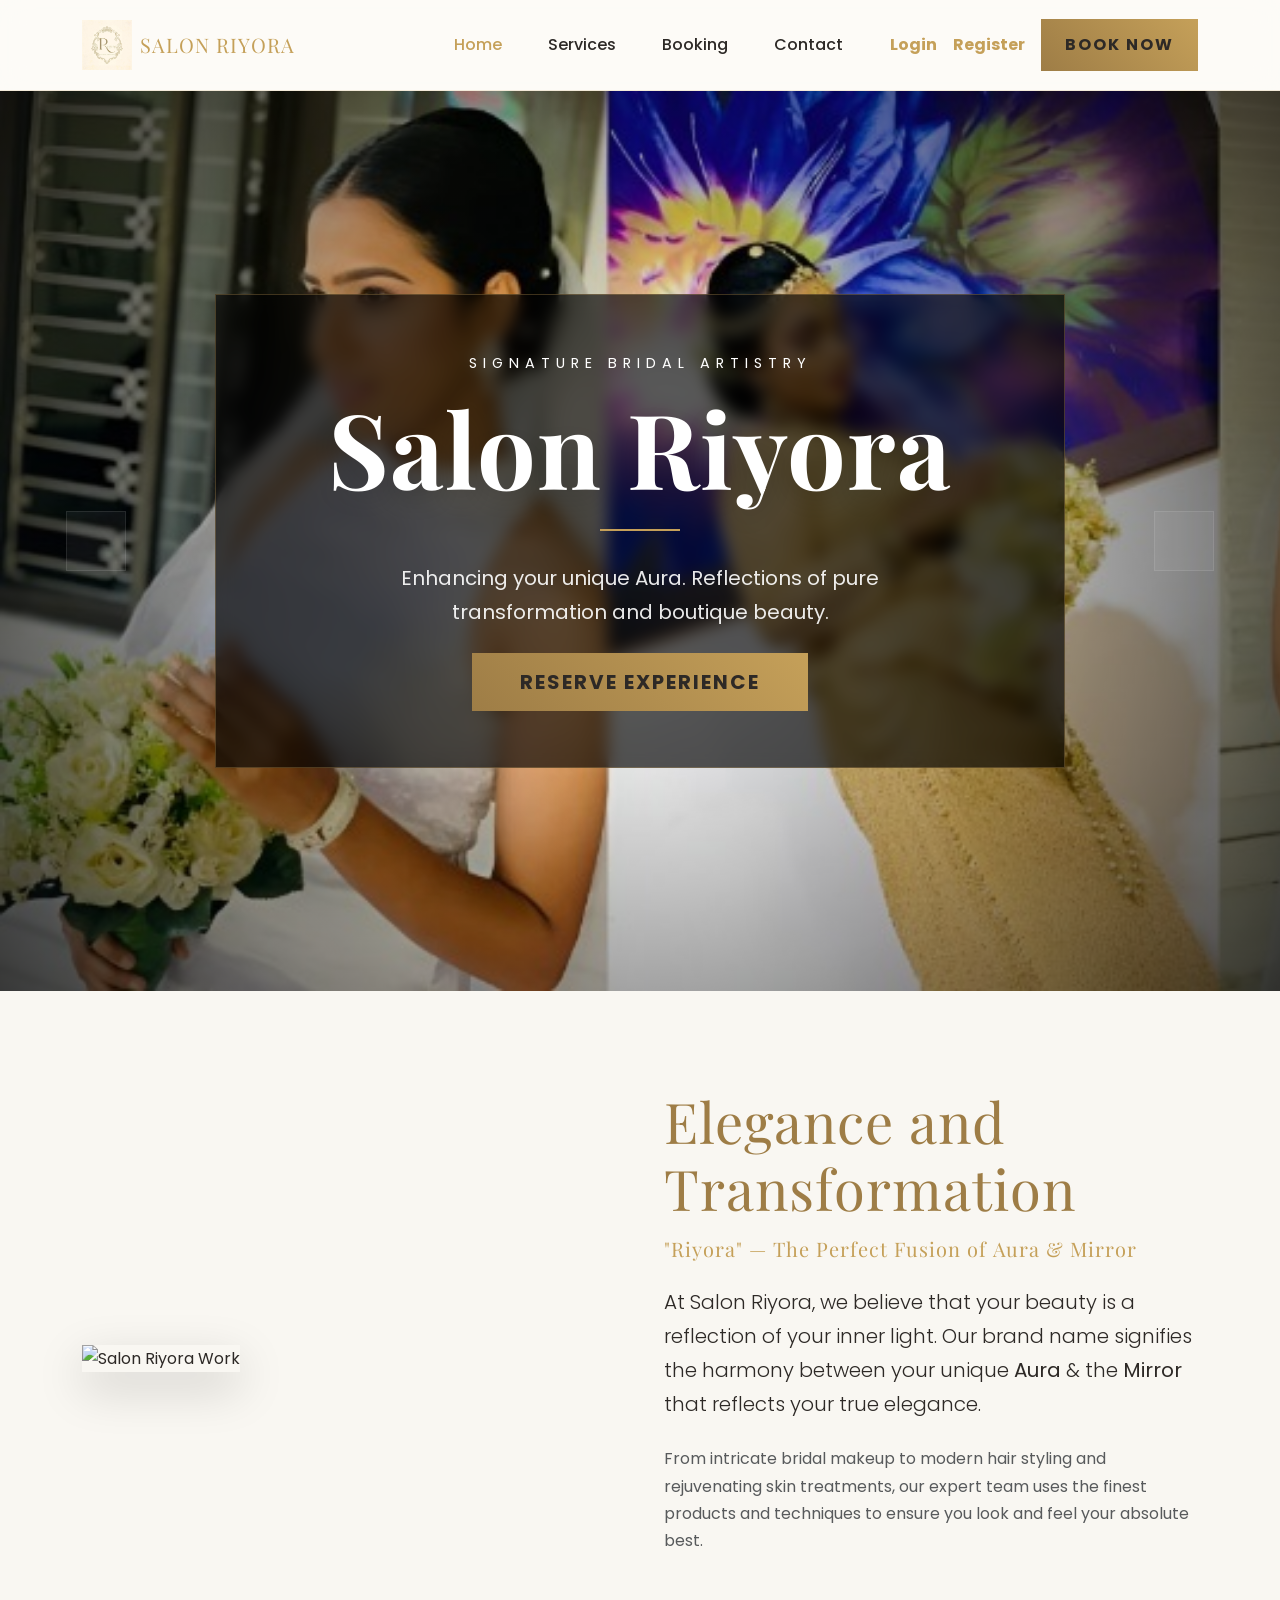
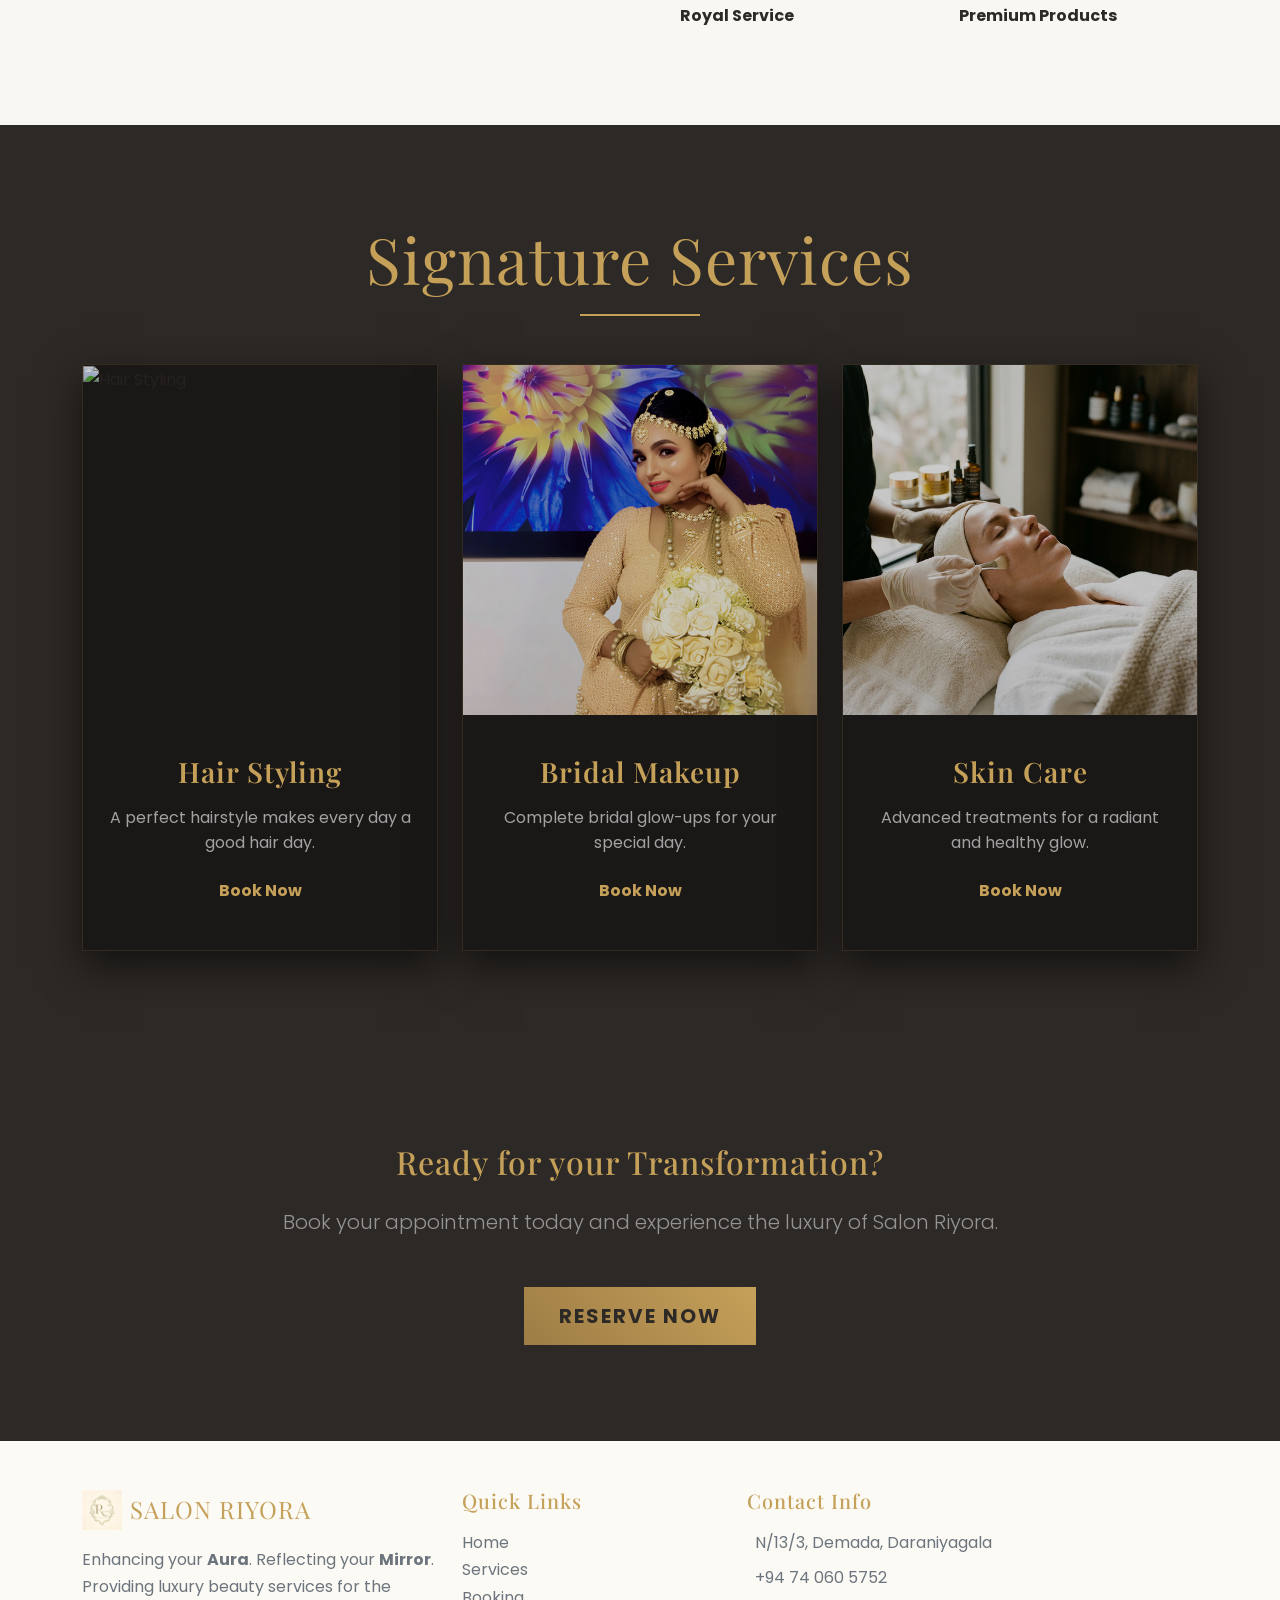
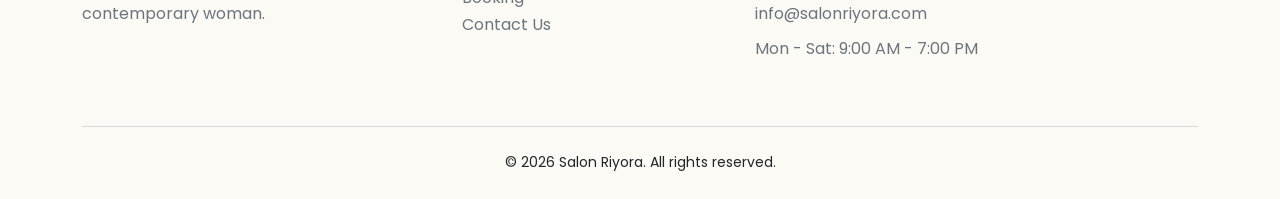
==== commit e383211b: "update website" ====
--- a/index.html
+++ b/index.html
@@ -34,7 +34,11 @@
                     <li class="nav-item"><a class="nav-link" href="booking.html">Booking</a></li>
                     <li class="nav-item"><a class="nav-link" href="contact.html">Contact</a></li>
                 </ul>
-                <a href="booking.html" class="btn btn-gold ms-lg-3">Book Now</a>
+                <div class="d-flex align-items-center ms-lg-4 mt-3 mt-lg-0 gap-3">
+                    <a href="login.html" class="text-gold text-decoration-none fw-bold"><i class="fas fa-user-circle"></i> Login</a>
+                    <a href="register.html" class="text-gold text-decoration-none fw-bold"><i class="fas fa-user-plus"></i> Register</a>
+                    <a href="booking.html" class="btn btn-gold px-4">Book Now</a>
+                </div>
             </div>
         </div>
     </nav>
